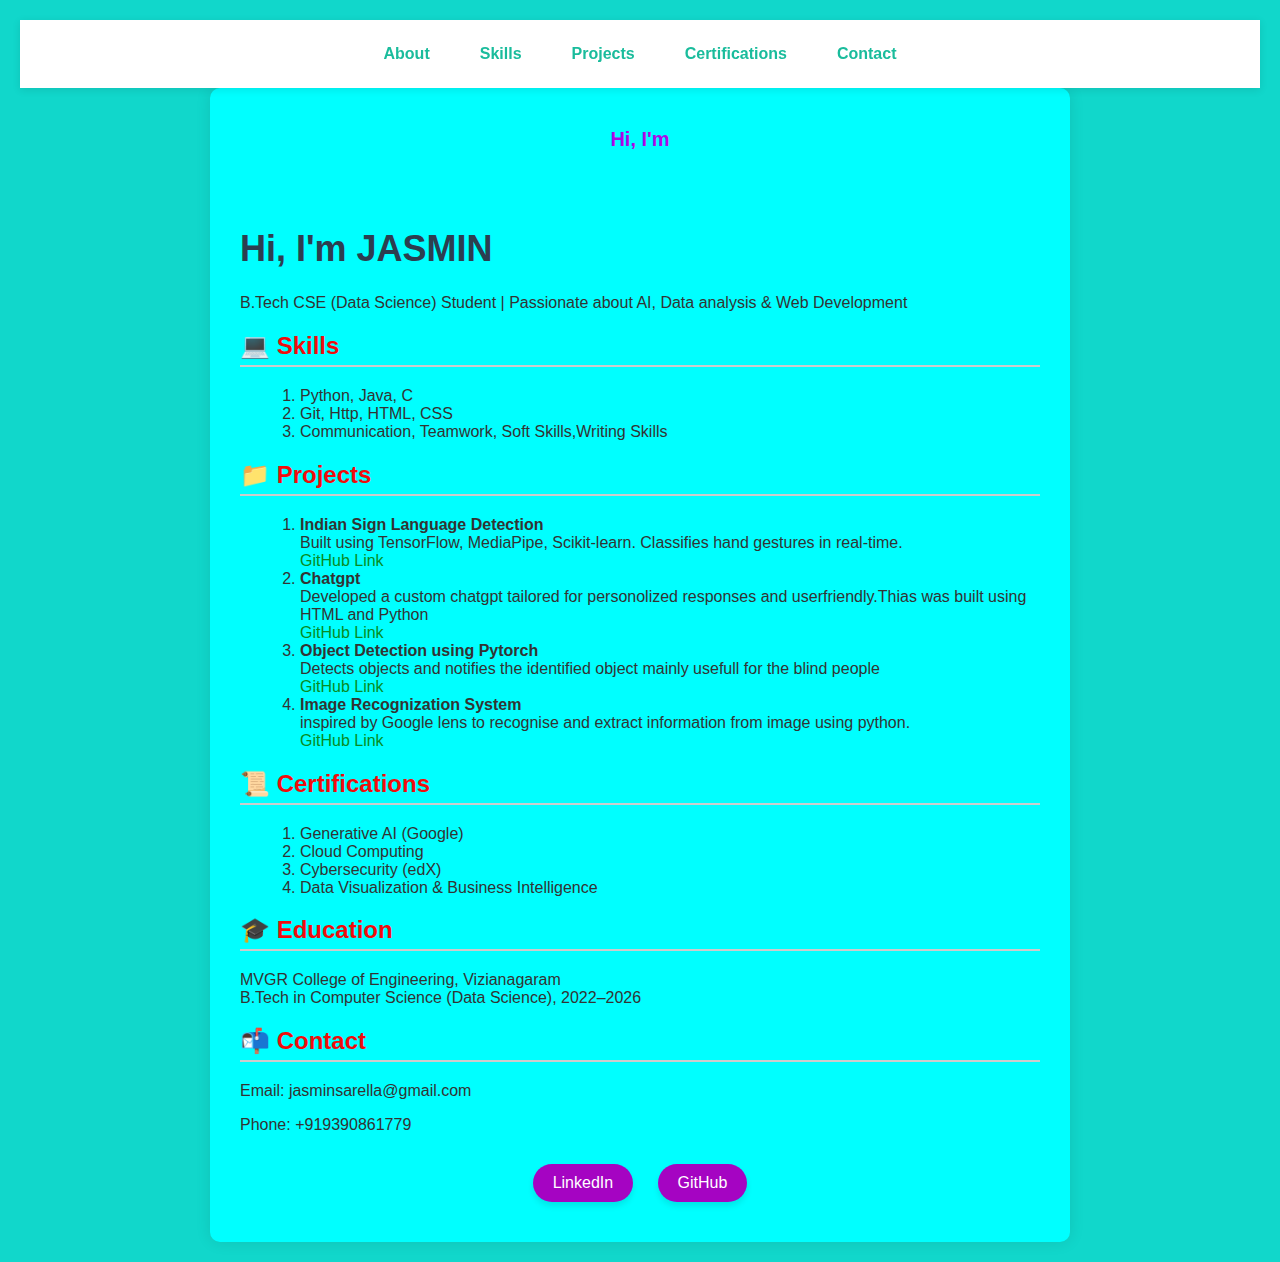
==== index.html @ 6f6a23e8 "Update index.html" ====
<!DOCTYPE html>
<html lang="en">
<head>
  <meta name="viewport" content="width=device-width, initial-scale=1.0">
  <link rel="stylesheet" href="style.css">
  <meta charset="UTF-8">
  <title>JASMIN SARELLA | Portfolio</title>
</head>
<body>
 <nav class="navbar">
  <div class="menu-toggle" id="menu-toggle">☰</div>
  <ul id="nav-links">
    <li><a href="#About">About</a></li>
    <li><a href="#Skills">Skills</a></li>
    <li><a href="#Projects">Projects</a></li>
    <li><a href="#Certifications">Certifications</a></li>
    <li><a href="#Contact">Contact</a></li>
  </ul>
</nav>
  <div class="container">
    <div class="intro-text">
  <span id="typewriter"></span>
</div>
  <h1>Hi, I'm JASMIN</h1>
  <p>B.Tech CSE (Data Science) Student | Passionate about AI, Data analysis & Web Development</p>

  <h2 id="skills">💻 Skills</h2>
  <ul>
    <li>Python, Java, C</li>
    <li>Git, Http, HTML, CSS</li>
    <li>Communication, Teamwork, Soft Skills,Writing Skills</li>
  </ul>

  <h2 id="projects">📁 Projects</h2>
  <ul>
    <li><strong>Indian Sign Language Detection</strong><br>
      Built using TensorFlow, MediaPipe, Scikit-learn. Classifies hand gestures in real-time.<br>
      <a href="#">GitHub Link</a>
    </li>
    <li><strong>Chatgpt</strong><br>
      Developed a custom chatgpt tailored for personolized responses and userfriendly.Thias was built using HTML and Python<br>
      <a href="#">GitHub Link</a>
    </li>
    <li><strong>Object Detection using Pytorch</strong><br>
      Detects objects and notifies the identified object mainly usefull for the blind people<br>
      <a href="#">GitHub Link</a>
    </li>
    <li><strong>Image Recognization System</strong><br>
      inspired by Google lens to recognise and extract information from image using python.<br>
      <a href="#">GitHub Link</a>
    </li>
  </ul>

  <h2 id="certifications">📜 Certifications</h2>
  <ul>
    <li>Generative AI (Google)</li>
    <li>Cloud Computing</li>
    <li>Cybersecurity (edX)</li>
    <li>Data Visualization & Business Intelligence</li>
    
  </ul>

  <h2>🎓 Education</h2>
  <p>MVGR College of Engineering, Vizianagaram<br>
  B.Tech in Computer Science (Data Science), 2022–2026</p>

  <h2 id="contact">📬 Contact</h2>
<p>Email: jasminsarella@gmail.com</p>
<p>Phone: +919390861779</p>

<div class="button-group">
  <a href="https://www.linkedin.com/in/jasmine-sarella-824a66259" class="animated-button" target="_blank">LinkedIn</a>
  <a href="https://github.com/sarellajasmine" class="animated-button" target="_blank">GitHub</a>
</div>
</div>
  <script>
  const text = ["Hi, I'm Jasmine 👋", "A Data Science Student 💻", "AI & Tech Enthusiast 🚀"];
  let index = 0;
  let charIndex = 0;
  const speed = 100;
  const typewriterElement = document.getElementById("typewriter");

  function type() {
    if (charIndex < text[index].length) {
      typewriterElement.innerHTML += text[index].charAt(charIndex);
      charIndex++;
      setTimeout(type, speed);
    } else {
      setTimeout(erase, 1500);
    }
  }

  function erase() {
    if (charIndex > 0) {
      typewriterElement.innerHTML = text[index].substring(0, charIndex - 1);
      charIndex--;
      setTimeout(erase, speed / 2);
    } else {
      index = (index + 1) % text.length;
      setTimeout(type, speed);
    }
  }

  document.addEventListener("DOMContentLoaded", type);
</script>

  <script>
  const toggleBtn = document.getElementById('menu-toggle');
  const navLinks = document.getElementById('nav-links');

  toggleBtn.addEventListener('click', () => {
    navLinks.classList.toggle('show');
  });
</script>

</body>
</html>
---- style.css ----
body {
  font-family: 'Segoe UI', sans-serif;
  margin: 0;
  padding: 20px;
  background-color: #11d7cb;
  color: #333;
}

h1 {
  color: #2c3e50;
  font-size: 36px;
}

h2 {
  color: #f00c0c;
  border-bottom: 2px solid #ccc;
  padding-bottom: 5px;
}

ul {
  list-style-type: star;
  margin-left: 20px;
}

a {
  color: #088c23;
  text-decoration: none;
}

a:hover {
  text-decoration: underline;
}

.container {
  max-width: 800px;
  margin: auto;
  background-color: #00ffff; /* or "cyan" or any hex code you like */
  padding: 30px;
  border-radius: 10px;
  box-shadow: 0 0 15px rgba(0,0,0,0.1);
}
.button-group {
  text-align: center;
  margin-top: 20px;
}

.animated-button {
  display: inline-block;
  padding: 10px 20px;
  margin: 10px;
  background-color: #a504c2;
  color: white;
  text-decoration: none;
  border-radius: 25px;
  transition: all 0.3s ease;
  box-shadow: 0 4px 6px rgba(0,0,0,0.1);
}

.animated-button:hover {
  background-color: #0704c2;
  transform: scale(1.05);
  box-shadow: 0 8px 12px rgba(0,0,0,0.2);
}
.intro-text {
  text-align: center;
  font-size: 28px;
  margin-bottom: 40px;
  color: #ae07e6;
  min-height: 50px;
  font-weight: bold;
  animation: fadeIn 2s ease-in;
}
.navbar {
  position: sticky;
  top: 0;
  background-color: #ffffff;
  padding: 15px 0;
  z-index: 999;
  box-shadow: 0 2px 8px rgba(0,0,0,0.1);
}

.navbar ul {
  list-style-type: none;
  display: flex;
  justify-content: center;
  gap: 30px;
  margin: 0;
  padding: 0;
}

.navbar li a {
  text-decoration: none;
  color: #1abc9c;
  font-weight: bold;
  transition: color 0.3s ease;
}

.navbar li a:hover {
  color: #16a085;
}
/* Mobile Responsive */
@media (max-width: 768px) {
  body {
    font-size: 16px;
    padding: 10px;
  }

  .container {
    width: 100%;
    padding: 10px;
  }

  .navbar ul {
    flex-direction: column;
    align-items: center;
    gap: 15px;
  }

  .intro-text {
    font-size: 22px;
  }

  .animated-button {
    padding: 8px 16px;
    font-size: 14px;
  }

  img {
    max-width: 100%;
    height: auto;
  }
}
html {
  scroll-behavior: smooth;
}
.navbar li a {
  padding: 10px;
  display: block;
}
.intro-text {
  font-size: 20px;
  text-align: center;
  padding: 10px 0;
}
.menu-toggle {
  display: none;
  font-size: 28px;
  cursor: pointer;
  padding: 10px 20px;
  color: #1abc9c;
}

/* Responsive styles for hamburger */
@media (max-width: 768px) {
  .menu-toggle {
    display: block;
    text-align: right;
  }

  .navbar ul {
    display: none;
    flex-direction: column;
    align-items: center;
    background-color: #ffffff;
    box-shadow: 0 4px 6px rgba(0,0,0,0.1);
    width: 100%;
    margin-top: 10px;
    padding: 10px 0;
  }

  .navbar ul.show {
    display: flex;
  }

  .navbar li {
    margin: 10px 0;
  }
}
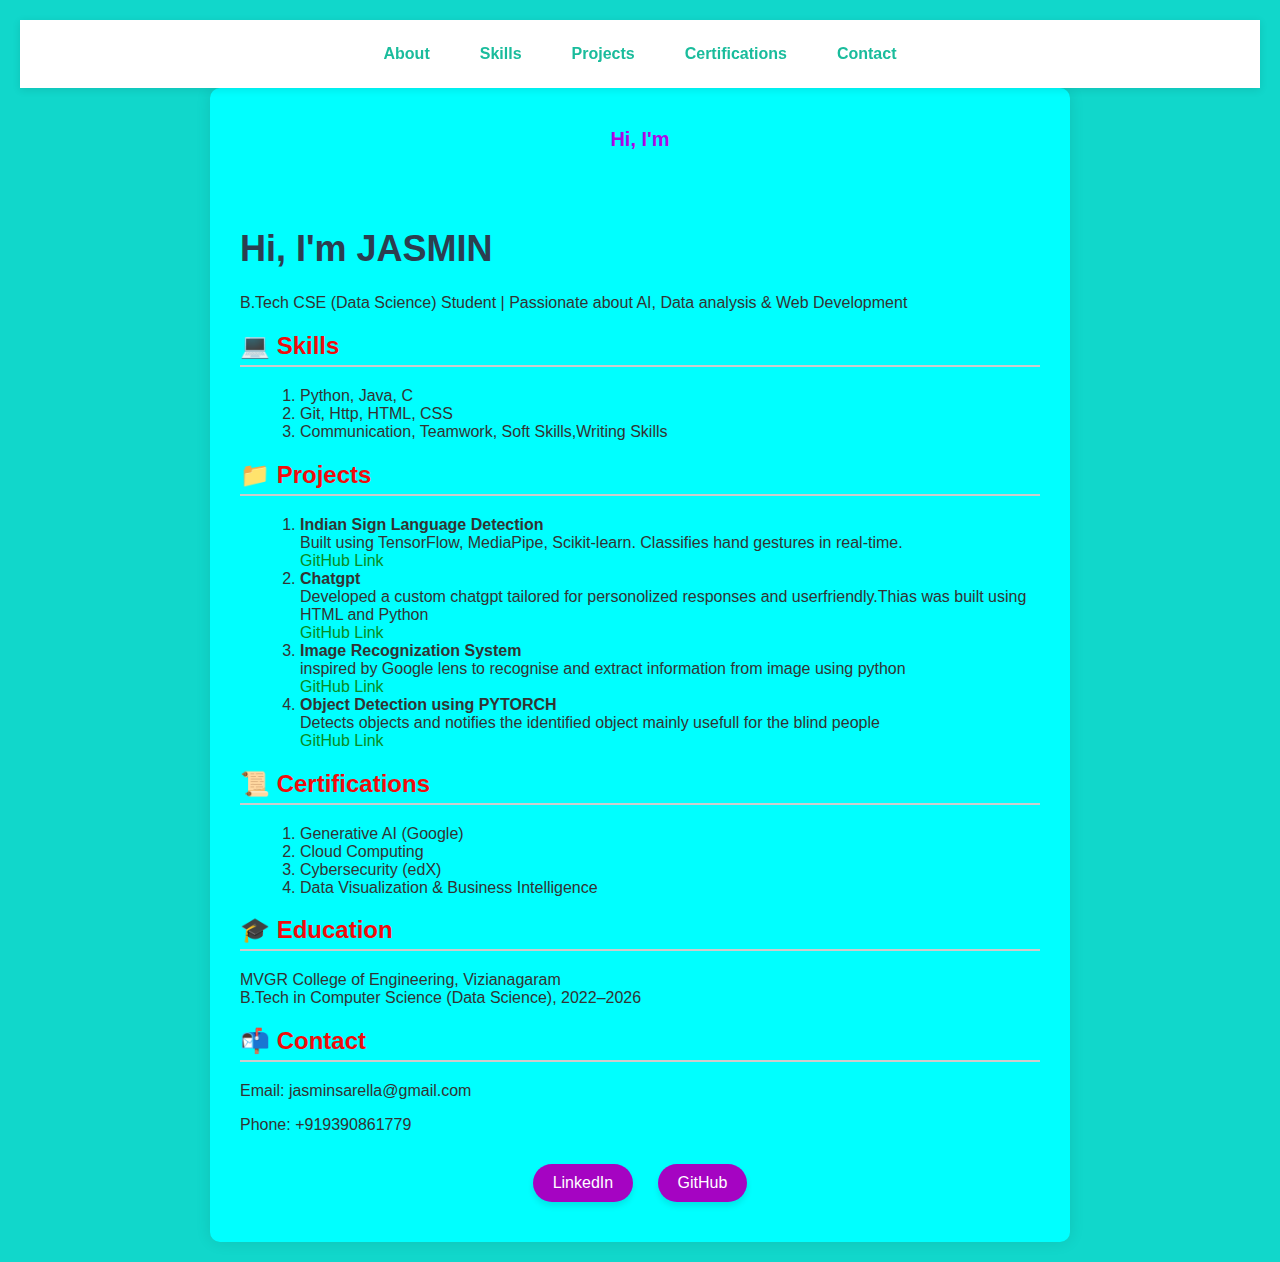
==== commit f546131a: "Update index.html" ====
--- a/index.html
+++ b/index.html
@@ -41,12 +41,12 @@
       Developed a custom chatgpt tailored for personolized responses and userfriendly.Thias was built using HTML and Python<br>
       <a href="#">GitHub Link</a>
     </li>
-    <li><strong>Object Detection using Pytorch</strong><br>
-      Detects objects and notifies the identified object mainly usefull for the blind people<br>
+    <li><strong>Image Recognization System</strong><br>
+      inspired by Google lens to recognise and extract information from image using python<br>
       <a href="#">GitHub Link</a>
     </li>
-    <li><strong>Image Recognization System</strong><br>
-      inspired by Google lens to recognise and extract information from image using python.<br>
+    <li><strong>Object Detection using PYTORCH</strong><br>
+      Detects objects and notifies the identified object mainly usefull for the blind people<br>
       <a href="#">GitHub Link</a>
     </li>
   </ul>
@@ -74,7 +74,7 @@
 </div>
 </div>
   <script>
-  const text = ["Hi, I'm Jasmine 👋", "A Data Science Student 💻", "AI & Tech Enthusiast 🚀"];
+  const text = ["Hi, I'm Jasmin 👋", "A Data Science Student 💻", "AI & Tech Enthusiast 🚀"];
   let index = 0;
   let charIndex = 0;
   const speed = 100;
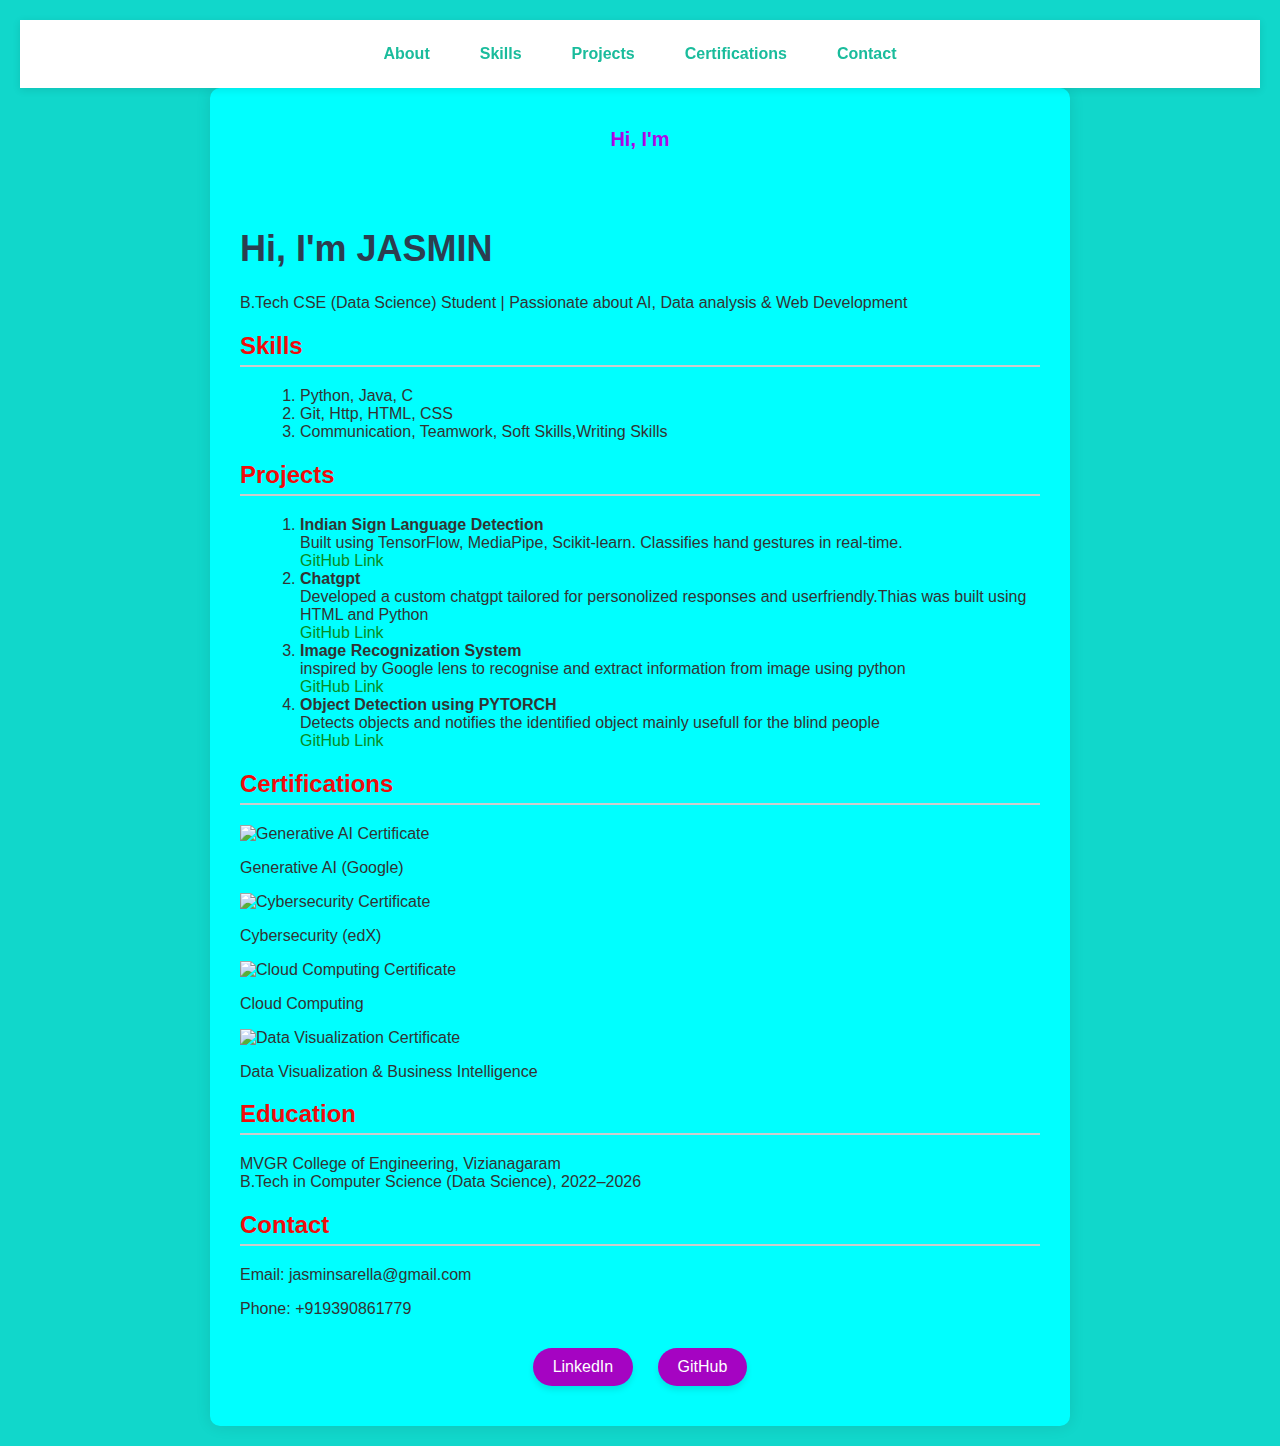
==== commit 5a353ad6: "Update index.html" ====
--- a/index.html
+++ b/index.html
@@ -24,14 +24,14 @@
   <h1>Hi, I'm JASMIN</h1>
   <p>B.Tech CSE (Data Science) Student | Passionate about AI, Data analysis & Web Development</p>
 
-  <h2 id="skills">💻 Skills</h2>
+  <h2 id="skills"> Skills</h2>
   <ul>
     <li>Python, Java, C</li>
     <li>Git, Http, HTML, CSS</li>
     <li>Communication, Teamwork, Soft Skills,Writing Skills</li>
   </ul>
 
-  <h2 id="projects">📁 Projects</h2>
+  <h2 id="projects"> Projects</h2>
   <ul>
     <li><strong>Indian Sign Language Detection</strong><br>
       Built using TensorFlow, MediaPipe, Scikit-learn. Classifies hand gestures in real-time.<br>
@@ -51,20 +51,31 @@
     </li>
   </ul>
 
-  <h2 id="certifications">📜 Certifications</h2>
-  <ul>
-    <li>Generative AI (Google)</li>
-    <li>Cloud Computing</li>
-    <li>Cybersecurity (edX)</li>
-    <li>Data Visualization & Business Intelligence</li>
-    
-  </ul>
+  <h2 id="certifications"> Certifications</h2>
+<div class="cert-grid">
+  <div class="cert-card">
+    <img src="cert1.jpg" alt="Generative AI Certificate">
+    <p>Generative AI (Google)</p>
+  </div>
+  <div class="cert-card">
+    <img src="cert2.jpg" alt="Cybersecurity Certificate">
+    <p>Cybersecurity (edX)</p>
+  </div>
+  <div class="cert-card">
+    <img src="cert3.jpg" alt="Cloud Computing Certificate">
+    <p>Cloud Computing</p>
+  </div>
+  <div class="cert-card">
+    <img src="cert4.jpg" alt="Data Visualization Certificate">
+    <p>Data Visualization & Business Intelligence</p>
+  </div>
+</div>
 
-  <h2>🎓 Education</h2>
+  <h2> Education</h2>
   <p>MVGR College of Engineering, Vizianagaram<br>
   B.Tech in Computer Science (Data Science), 2022–2026</p>
 
-  <h2 id="contact">📬 Contact</h2>
+  <h2 id="contact"> Contact</h2>
 <p>Email: jasminsarella@gmail.com</p>
 <p>Phone: +919390861779</p>
 
@@ -74,7 +85,7 @@
 </div>
 </div>
   <script>
-  const text = ["Hi, I'm Jasmin 👋", "A Data Science Student 💻", "AI & Tech Enthusiast 🚀"];
+  const text = ["Hi, I'm Jasmin 👋", "A Data Science Student", "AI & Tech Enthusiast 🚀"];
   let index = 0;
   let charIndex = 0;
   const speed = 100;
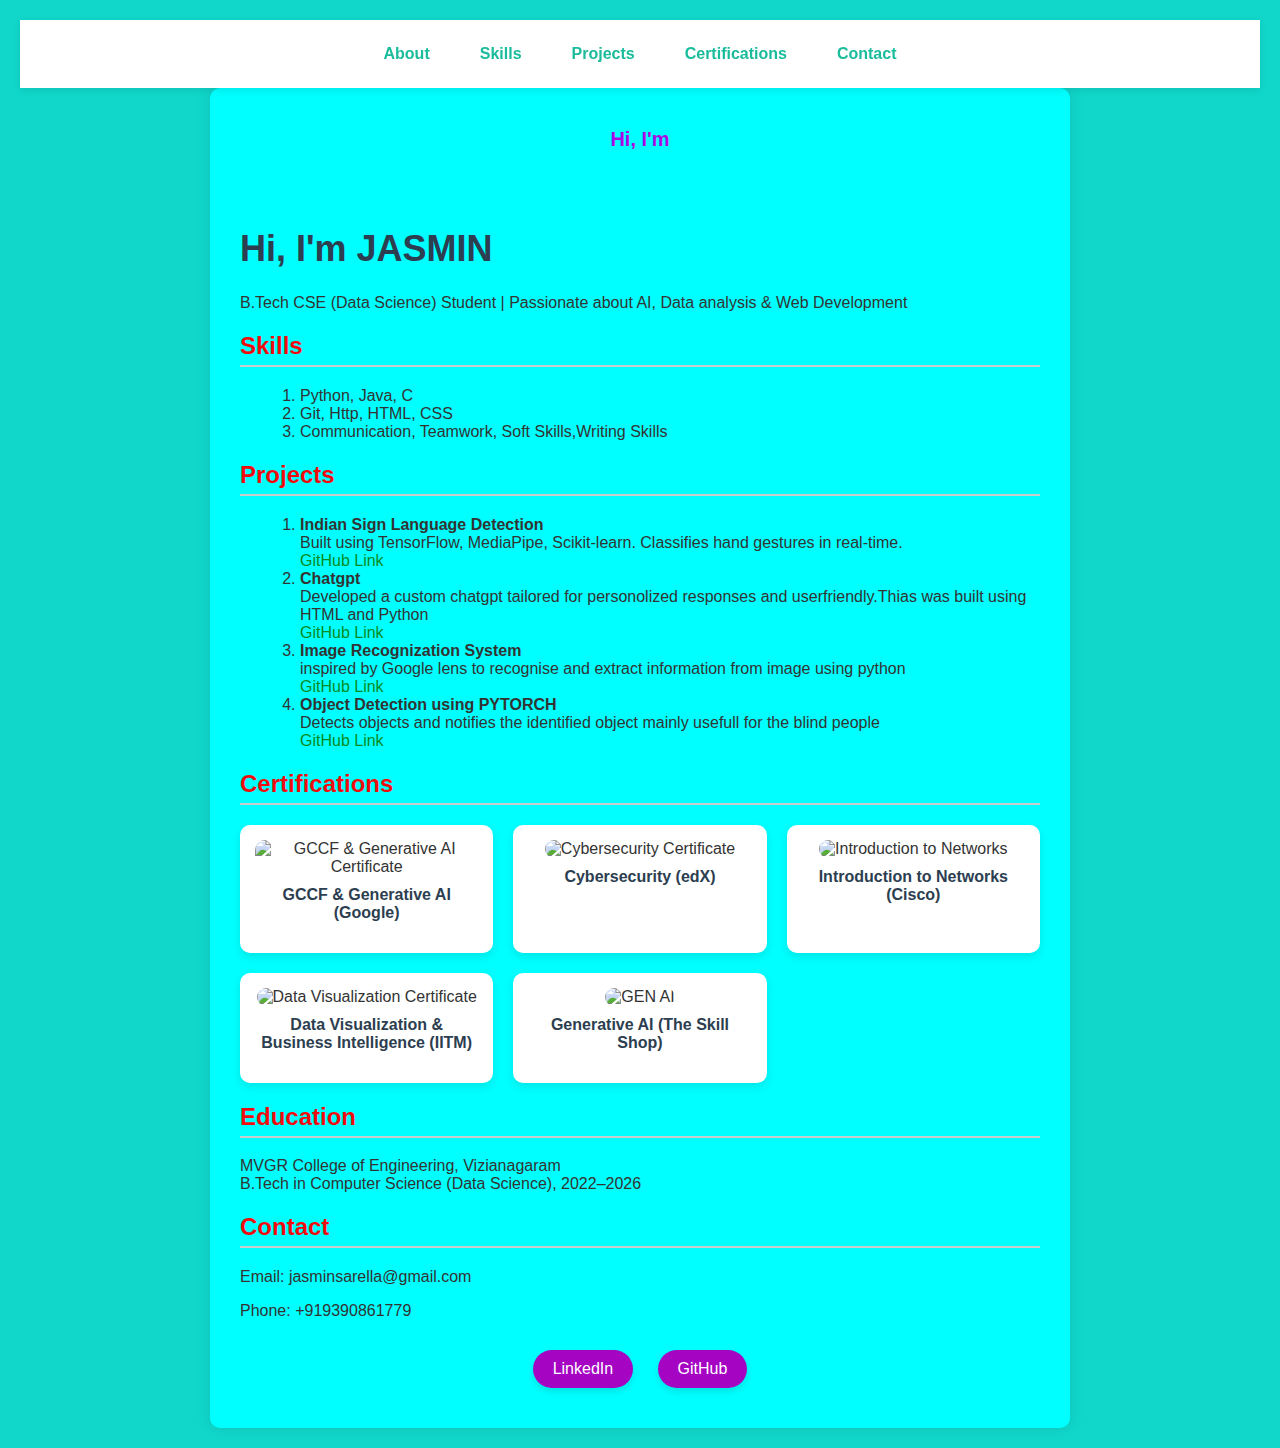
==== commit ebd872c3: "Update index.html" ====
--- a/index.html
+++ b/index.html
@@ -54,20 +54,24 @@
   <h2 id="certifications"> Certifications</h2>
 <div class="cert-grid">
   <div class="cert-card">
-    <img src="cert1.jpg" alt="Generative AI Certificate">
-    <p>Generative AI (Google)</p>
+    <img src="cert1.jpg" alt="GCCF & Generative AI Certificate">
+    <p>GCCF & Generative AI (Google)</p>
   </div>
   <div class="cert-card">
     <img src="cert2.jpg" alt="Cybersecurity Certificate">
     <p>Cybersecurity (edX)</p>
   </div>
   <div class="cert-card">
-    <img src="cert3.jpg" alt="Cloud Computing Certificate">
-    <p>Cloud Computing</p>
+    <img src="cert3.jpg" alt="Introduction to Networks">
+    <p>Introduction to Networks (Cisco)</p>
   </div>
   <div class="cert-card">
     <img src="cert4.jpg" alt="Data Visualization Certificate">
-    <p>Data Visualization & Business Intelligence</p>
+    <p>Data Visualization & Business Intelligence (IITM)</p>
+  </div>
+  <div class="cert-card">
+    <img src="cert5.jpg" alt="GEN AI">
+    <p>Generative AI (The Skill Shop)</p>
   </div>
 </div>
 
--- a/style.css
+++ b/style.css
@@ -176,6 +176,33 @@
     margin: 10px 0;
   }
 }
-
-
-
+.cert-grid {
+  display: grid;
+  grid-template-columns: repeat(auto-fit, minmax(200px, 1fr));
+  gap: 20px;
+  margin-top: 20px;
+}
+
+.cert-card {
+  background-color: #fff;
+  border-radius: 10px;
+  padding: 15px;
+  text-align: center;
+  box-shadow: 0 4px 10px rgba(0,0,0,0.1);
+}
+
+.cert-card img {
+  width: 100%;
+  height: auto;
+  border-radius: 10px;
+}
+
+.cert-card p {
+  margin-top: 10px;
+  font-weight: bold;
+  color: #2c3e50;
+}
+
+
+
+
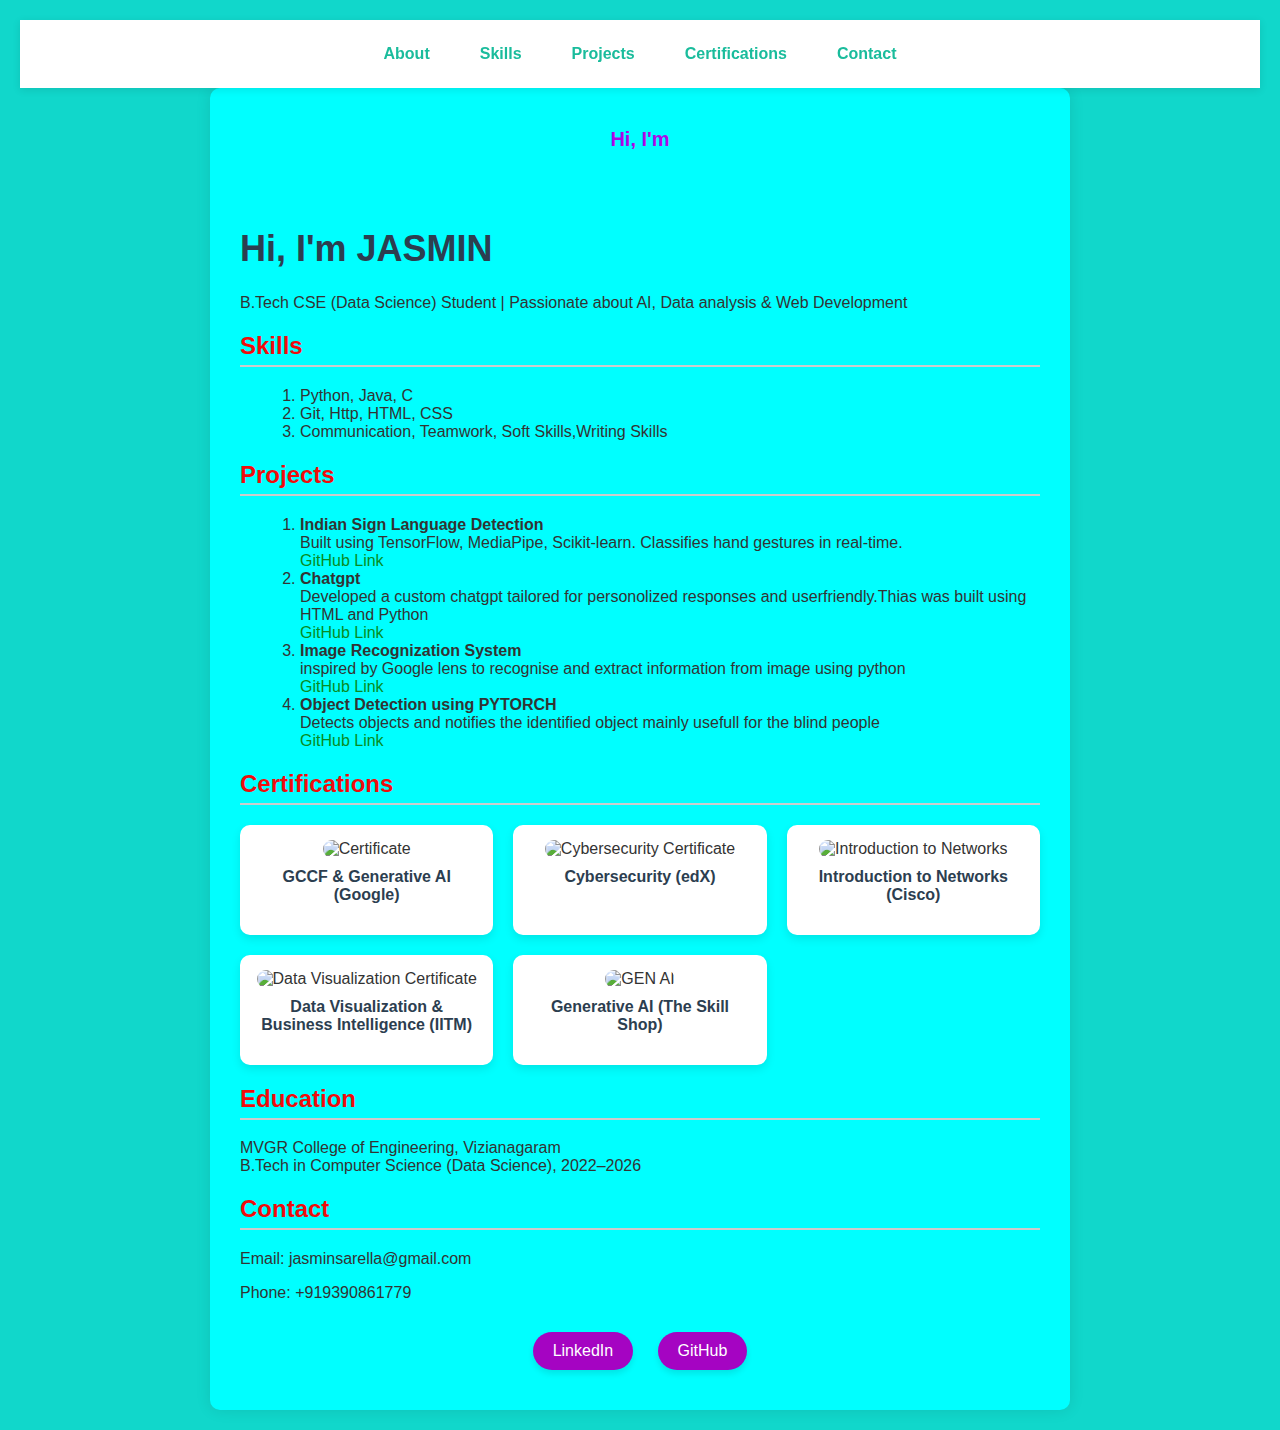
==== commit 44a90c39: "Update index.html" ====
--- a/index.html
+++ b/index.html
@@ -54,23 +54,23 @@
   <h2 id="certifications"> Certifications</h2>
 <div class="cert-grid">
   <div class="cert-card">
-    <img src="cert1.jpg" alt="GCCF & Generative AI Certificate">
+    <img src="images/cert1.jpg" alt="Certificate">
     <p>GCCF & Generative AI (Google)</p>
   </div>
   <div class="cert-card">
-    <img src="cert2.jpg" alt="Cybersecurity Certificate">
+    <img src="images/cert2.jpg" alt="Cybersecurity Certificate">
     <p>Cybersecurity (edX)</p>
   </div>
   <div class="cert-card">
-    <img src="cert3.jpg" alt="Introduction to Networks">
+    <img src="images/cert3.jpg" alt="Introduction to Networks">
     <p>Introduction to Networks (Cisco)</p>
   </div>
   <div class="cert-card">
-    <img src="cert4.jpg" alt="Data Visualization Certificate">
+    <img src="images/cert4.jpg" alt="Data Visualization Certificate">
     <p>Data Visualization & Business Intelligence (IITM)</p>
   </div>
   <div class="cert-card">
-    <img src="cert5.jpg" alt="GEN AI">
+    <img src="images/cert5.jpg" alt="GEN AI">
     <p>Generative AI (The Skill Shop)</p>
   </div>
 </div>
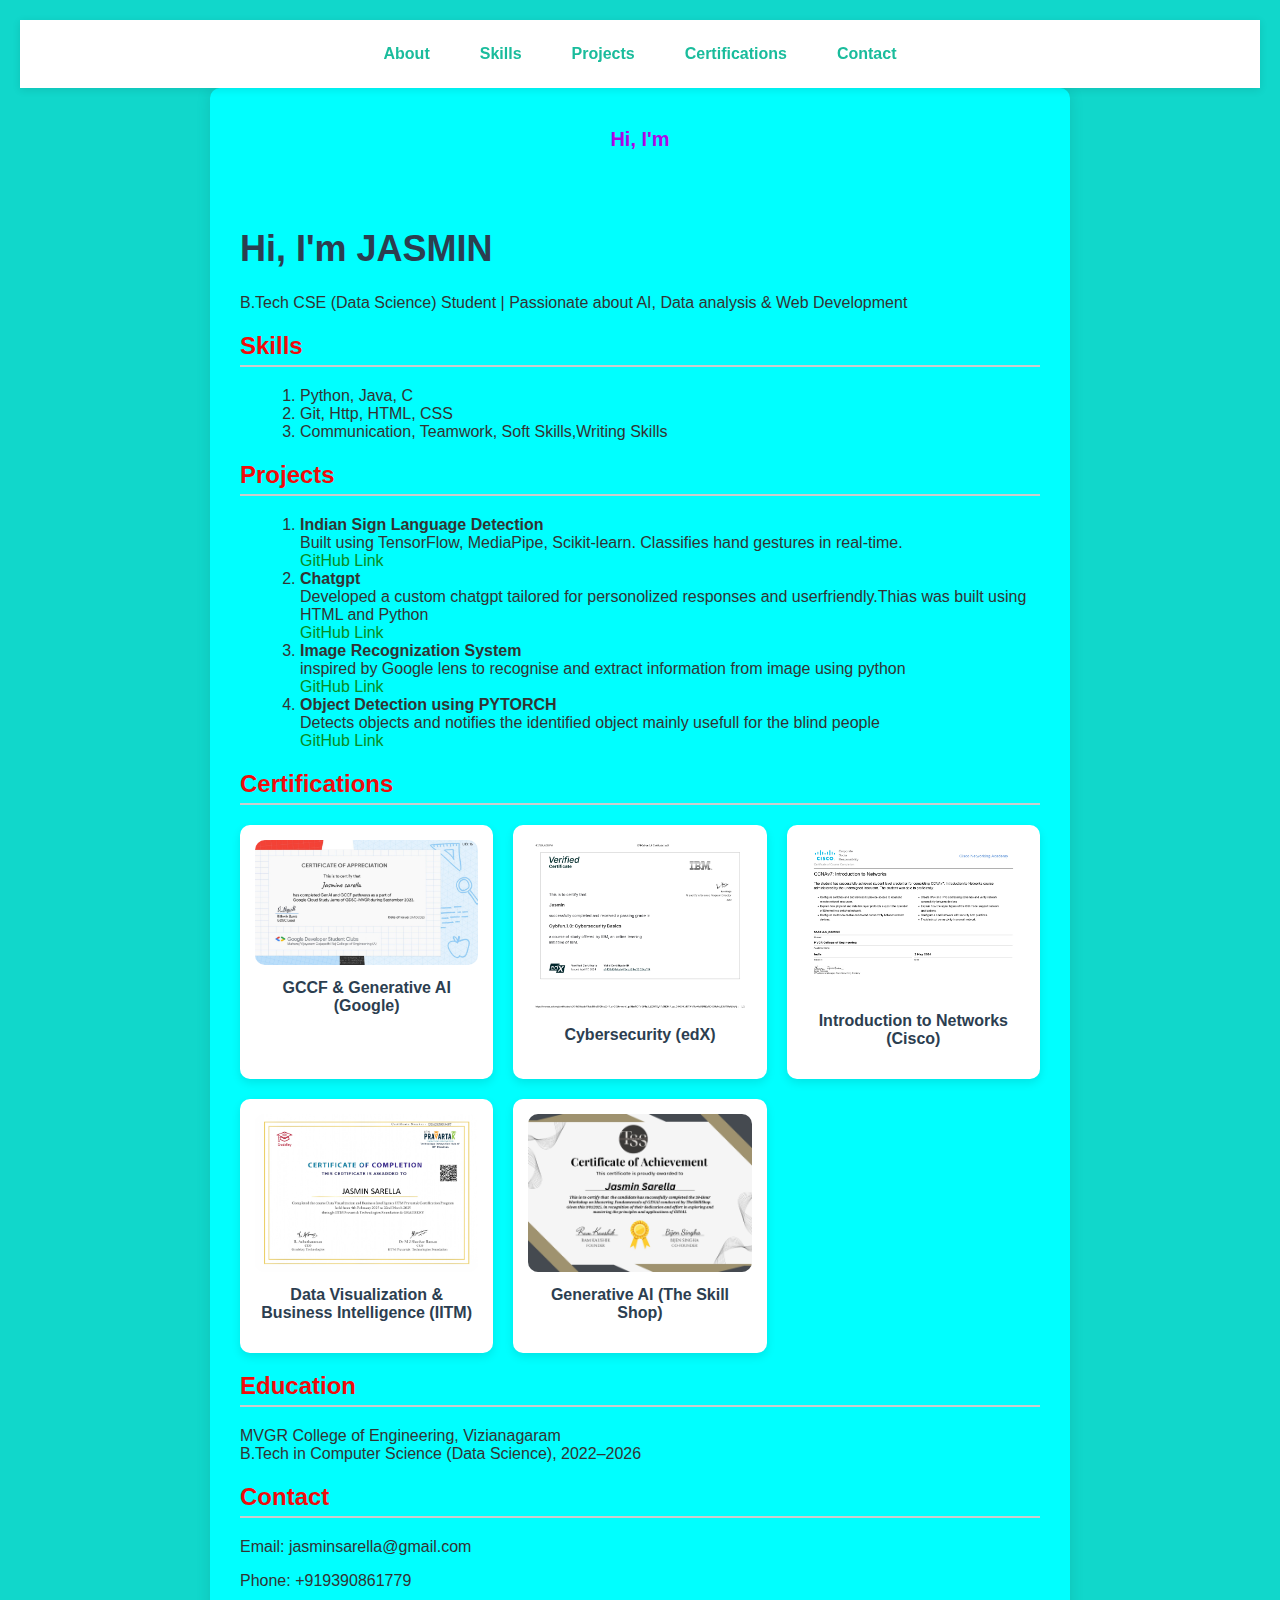
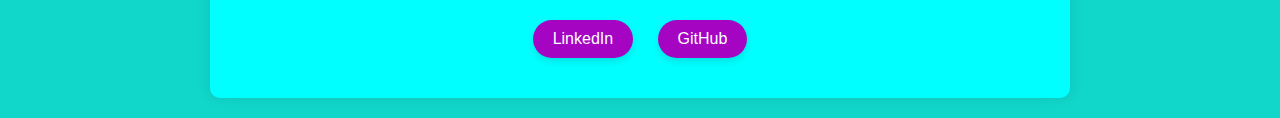
==== commit 0ed83722: "Update index.html" ====
--- a/index.html
+++ b/index.html
@@ -54,23 +54,23 @@
   <h2 id="certifications"> Certifications</h2>
 <div class="cert-grid">
   <div class="cert-card">
-    <img src="images/cert1.jpg" alt="Certificate">
+    <img src="cert1.jpg" alt="Certificate">
     <p>GCCF & Generative AI (Google)</p>
   </div>
   <div class="cert-card">
-    <img src="images/cert2.jpg" alt="Cybersecurity Certificate">
+    <img src="cert2.jpg" alt="Cybersecurity Certificate">
     <p>Cybersecurity (edX)</p>
   </div>
   <div class="cert-card">
-    <img src="images/cert3.jpg" alt="Introduction to Networks">
+    <img src="cert3.jpg" alt="Introduction to Networks">
     <p>Introduction to Networks (Cisco)</p>
   </div>
   <div class="cert-card">
-    <img src="images/cert4.jpg" alt="Data Visualization Certificate">
+    <img src="cert4.jpg" alt="Data Visualization Certificate">
     <p>Data Visualization & Business Intelligence (IITM)</p>
   </div>
   <div class="cert-card">
-    <img src="images/cert5.jpg" alt="GEN AI">
+    <img src="cert5.jpg" alt="GEN AI">
     <p>Generative AI (The Skill Shop)</p>
   </div>
 </div>
--- a/style.css
+++ b/style.css
@@ -96,7 +96,7 @@
 }
 
 .navbar li a:hover {
-  color: #16a085;
+  color: #1ba016;
 }
 /* Mobile Responsive */
 @media (max-width: 768px) {
@@ -147,7 +147,7 @@
   font-size: 28px;
   cursor: pointer;
   padding: 10px 20px;
-  color: #1abc9c;
+  color: #11ddaa;
 }
 
 /* Responsive styles for hamburger */
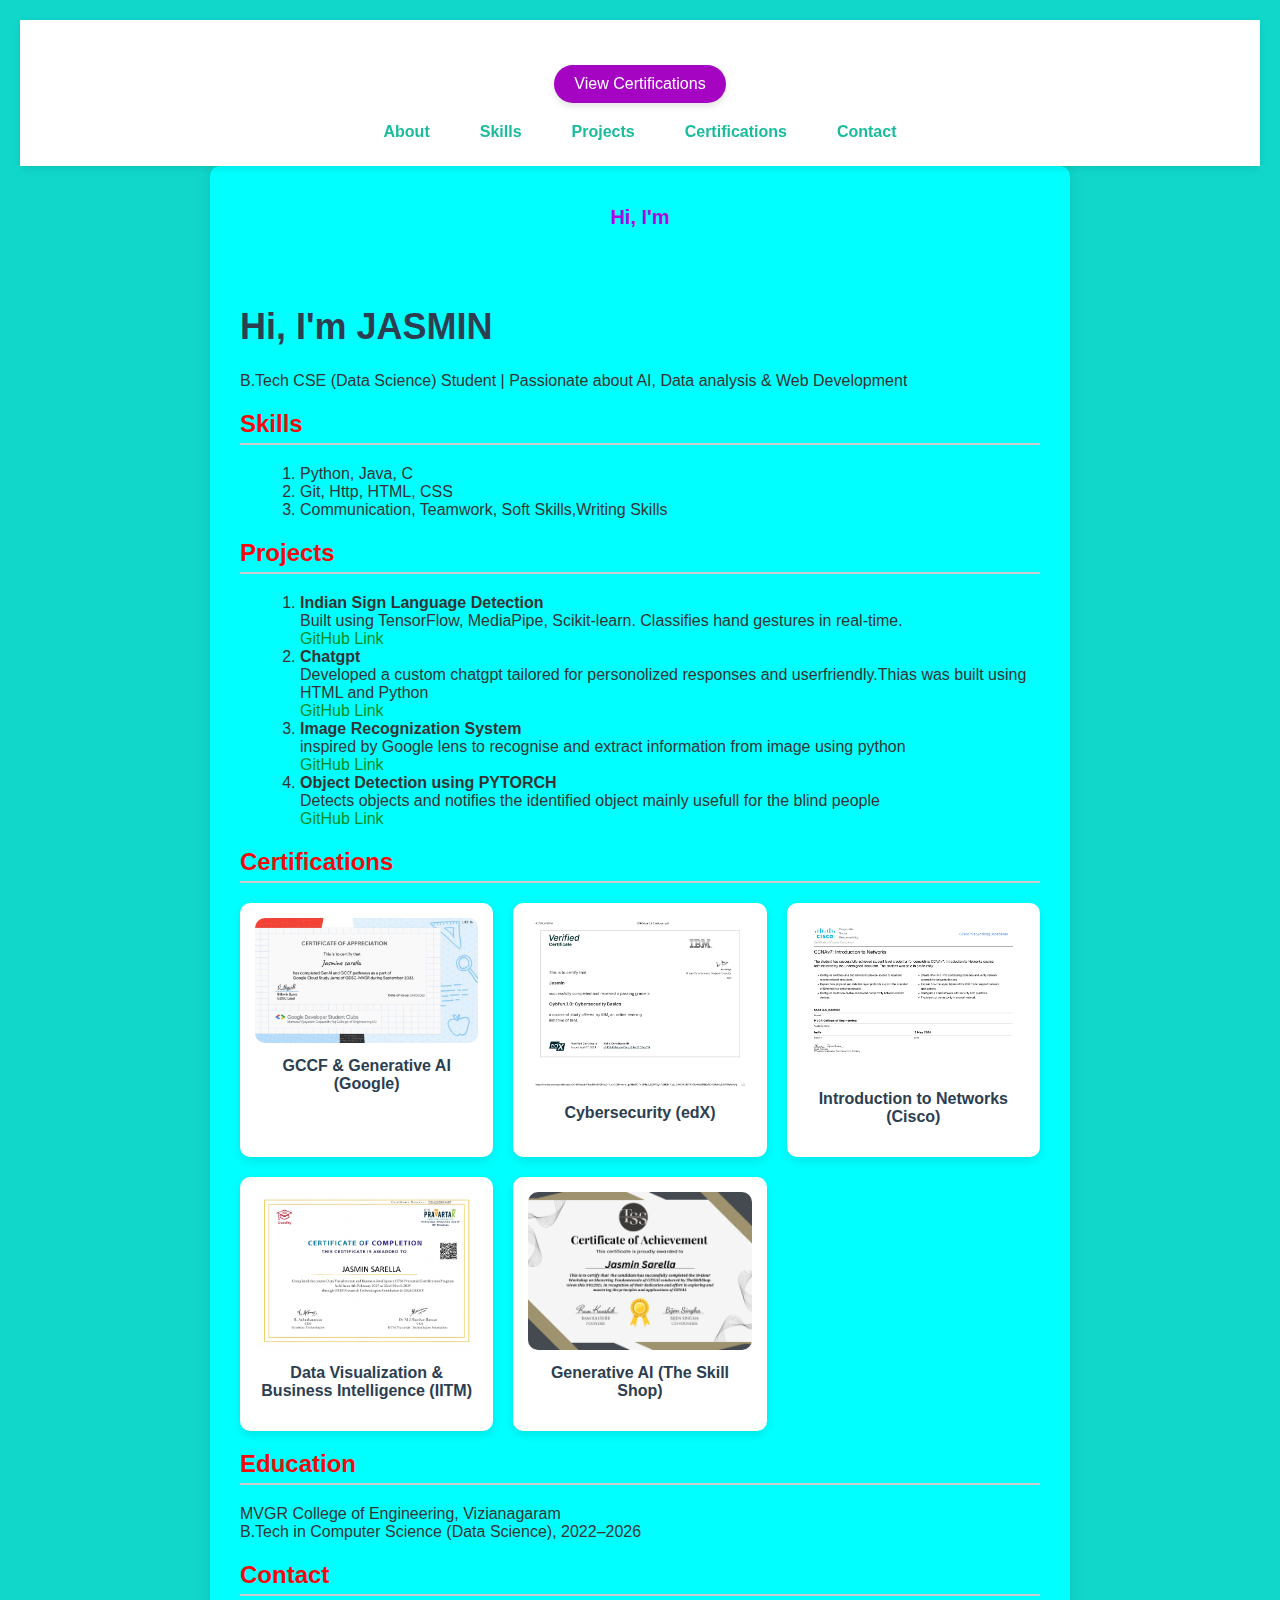
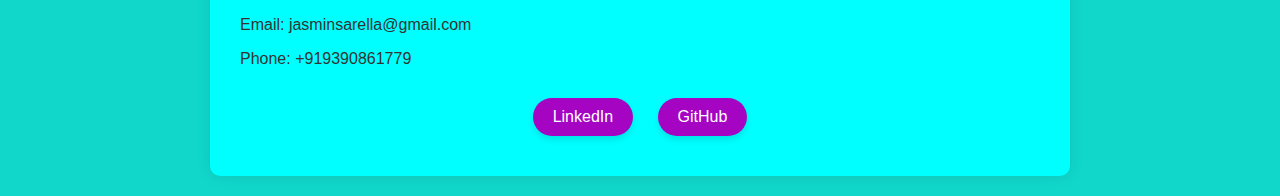
==== commit f8c9e9f9: "Update index.html" ====
--- a/index.html
+++ b/index.html
@@ -8,6 +8,9 @@
 </head>
 <body>
  <nav class="navbar">
+   <div class="button-group">
+  <a href="#certifications" class="animated-button">View Certifications</a>
+</div>
   <div class="menu-toggle" id="menu-toggle">☰</div>
   <ul id="nav-links">
     <li><a href="#About">About</a></li>
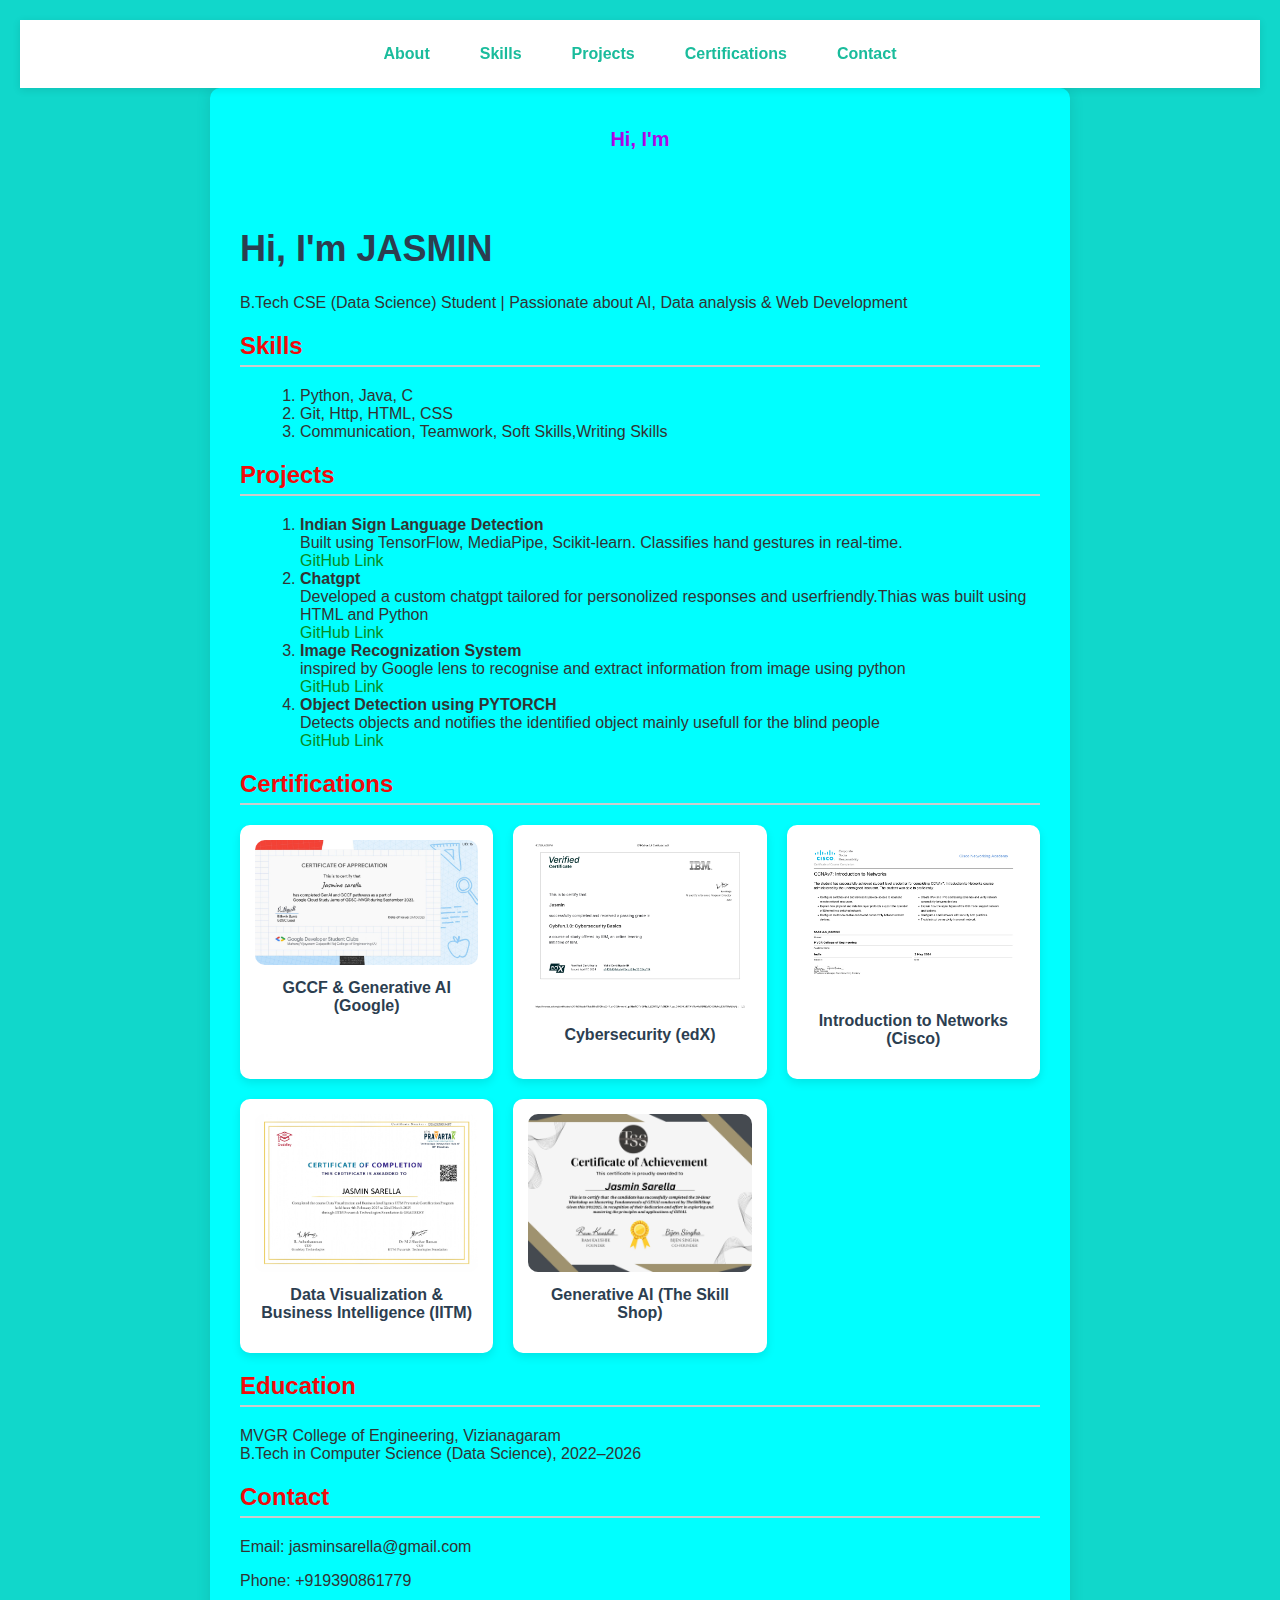
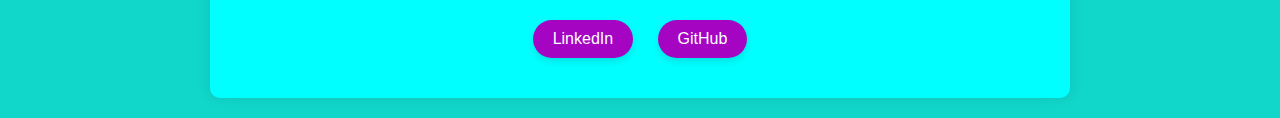
==== commit b33a1f52: "Update index.html" ====
--- a/index.html
+++ b/index.html
@@ -8,9 +8,6 @@
 </head>
 <body>
  <nav class="navbar">
-   <div class="button-group">
-  <a href="#certifications" class="animated-button">View Certifications</a>
-</div>
   <div class="menu-toggle" id="menu-toggle">☰</div>
   <ul id="nav-links">
     <li><a href="#About">About</a></li>
--- a/style.css
+++ b/style.css
@@ -202,7 +202,10 @@
   font-weight: bold;
   color: #2c3e50;
 }
-
-
-
-
+html {
+  scroll-behavior: smooth;
+}
+
+
+
+
